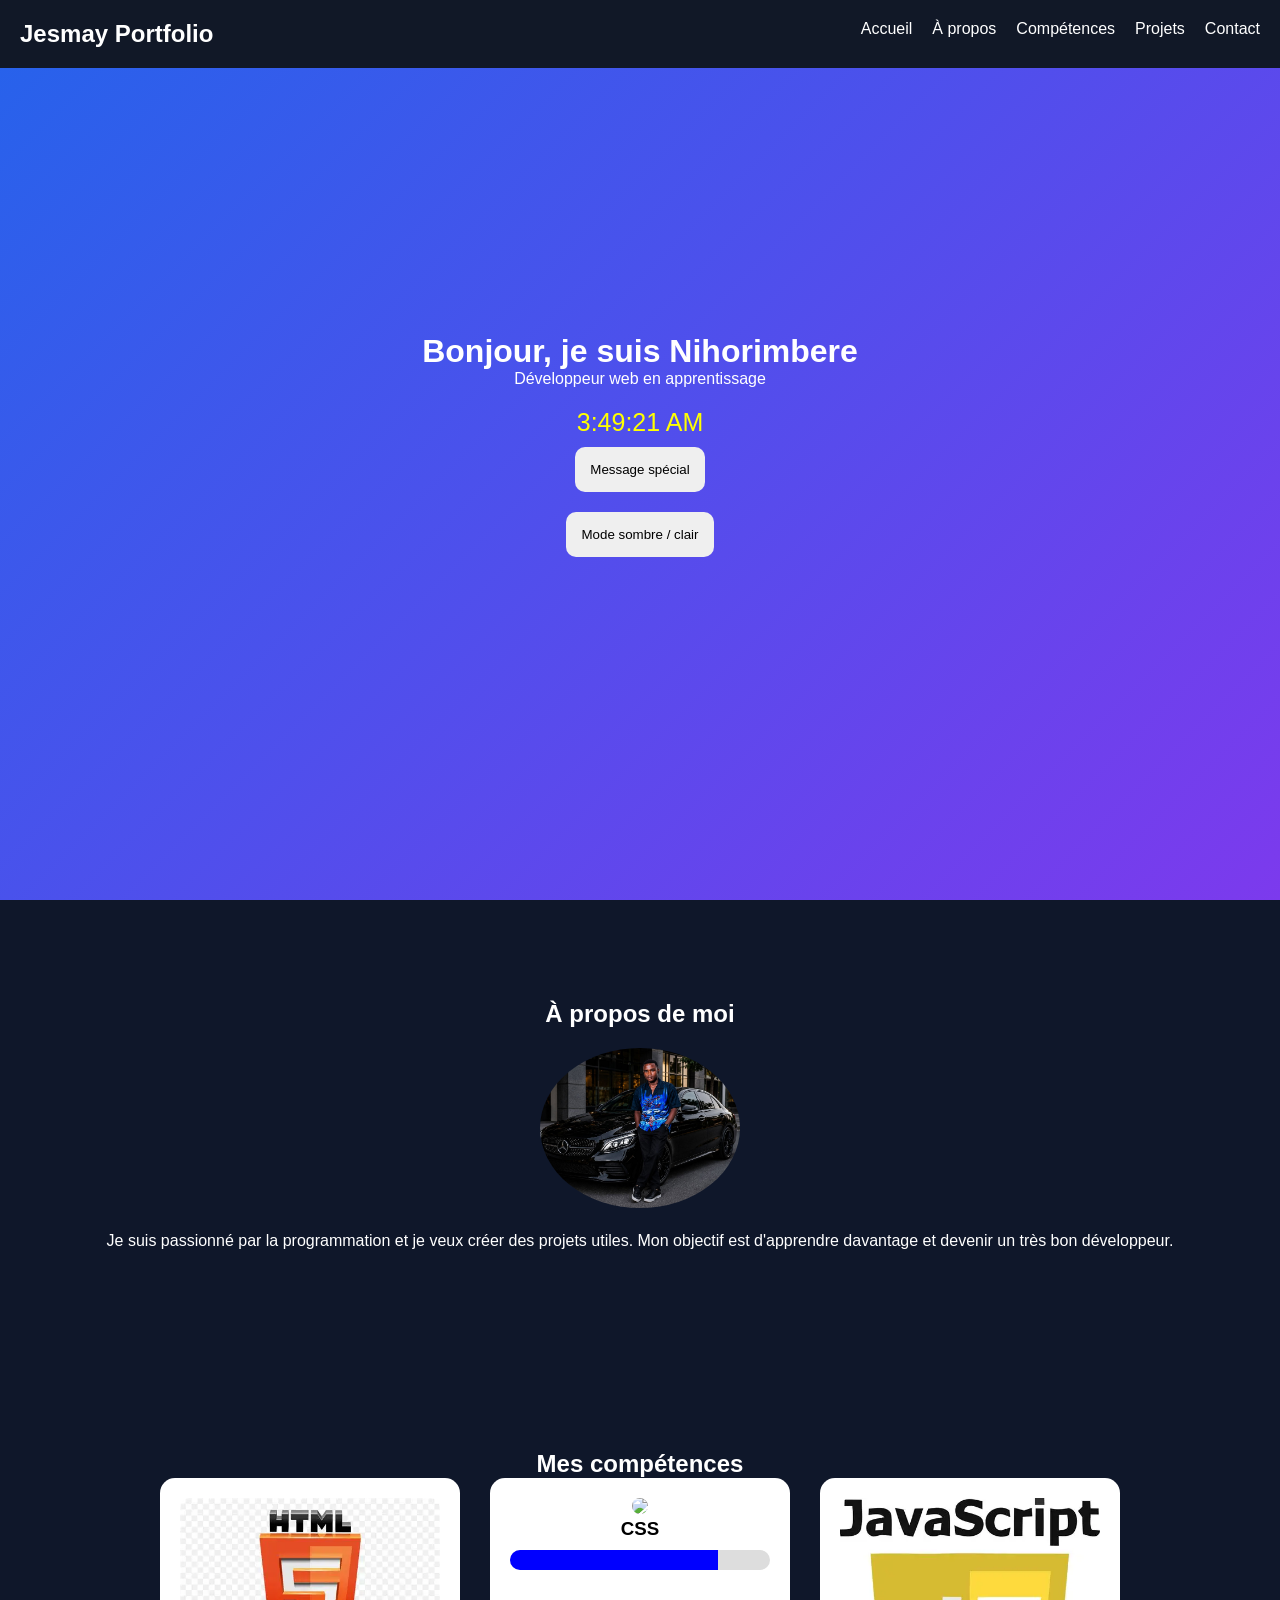
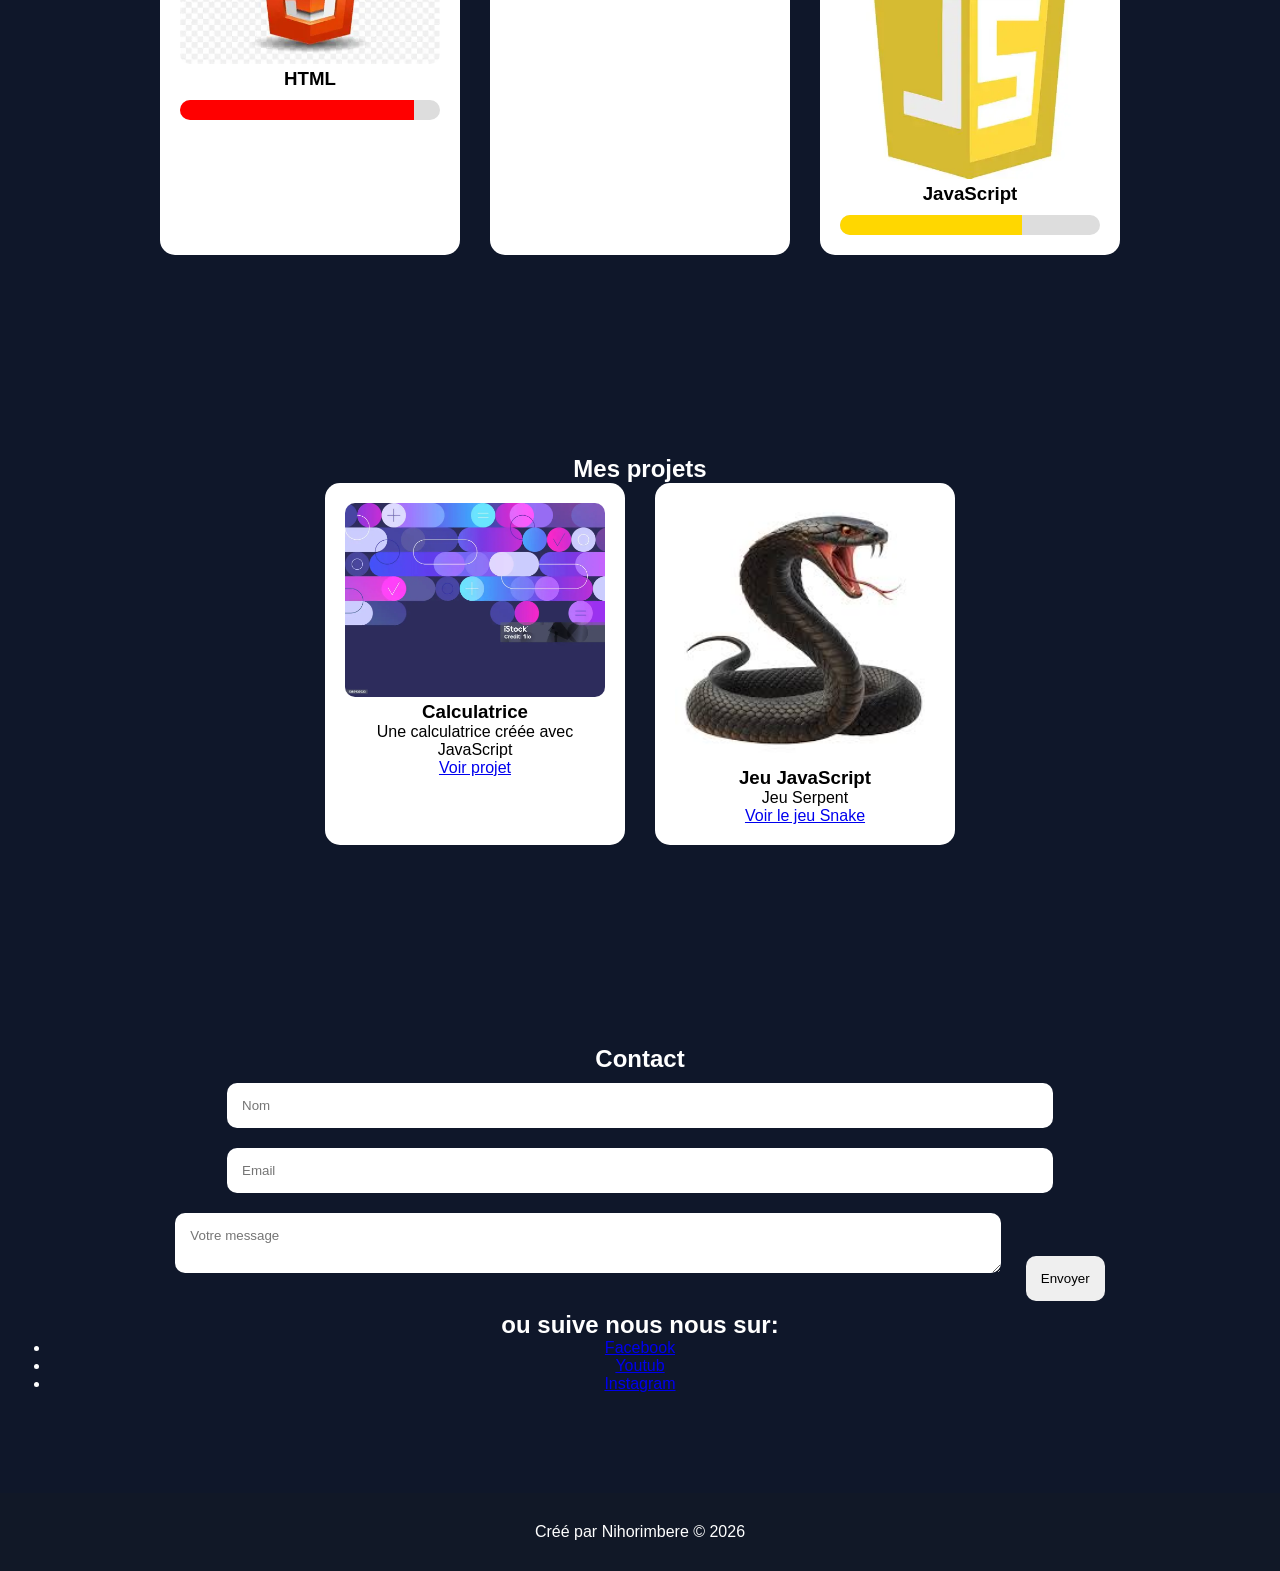
==== index.html @ a15c2839 "Add files via upload" ====
<!DOCTYPE html>
<html lang="fr">

<head>
<meta charset="UTF-8">
<meta name="viewport" content="width=device-width, initial-scale=1.0">

<title>Portfolio de Nihorimbere</title>

<link rel="stylesheet" href="style.css">
</head>

<body>

<nav>

<h2>Jesmay Portfolio</h2>

<ul>
<li><a href="#accueil">Accueil</a></li>
<li><a href="#apropos">À propos</a></li>
<li><a href="#competences">Compétences</a></li>
<li><a href="#projets">Projets</a></li>
<li><a href="#contact">Contact</a></li>
</ul>

</nav>

<header id="accueil">

<h1>Bonjour, je suis Nihorimbere</h1>

<p>Développeur web en apprentissage</p>

<div id="heure"></div>

<button onclick="messageParents()">
Message spécial
</button>

<button onclick="changerMode()">
Mode sombre / clair
</button>

</header>

<section id="apropos">

<h2>À propos de moi</h2>

<img src="images/photo.jpg" class="photo">

<p>
Je suis passionné par la programmation et je veux créer
des projets utiles.
Mon objectif est d'apprendre davantage et devenir
un très bon développeur.
</p>

</section>

<section id="competences">

<h2>Mes compétences</h2>

<div class="cards">

<div class="card">
<img src="icones/html.png">
<h3>HTML</h3>
<div class="progress">
<div class="html"></div>
</div>
</div>

<div class="card">
<img src="icones/css.png">
<h3>CSS</h3>
<div class="progress">
<div class="css"></div>
</div>
</div>

<div class="card">
<img src="icones/javascript.png">
<h3>JavaScript</h3>
<div class="progress">
<div class="javascript"></div>
</div>
</div>

</div>

</section>

<section id="projets">

<h2>Mes projets</h2>

<div class="cards">

<div class="card">
<img src="images/projet1.jpg">
<h3>Calculatrice</h3>
<p>Une calculatrice créée avec JavaScript</p>
<a href="projets/calculatrice.html">Voir projet</a>
</div>

<div class="card">
<img src="images/projet2.jpg">
<h3>Jeu JavaScript</h3>
<p>Jeu Serpent</p>
<a href="projets/jeu.html">Voir le jeu Snake</a>
</div>

</div>

</section>

<section id="contact">

<h2>Contact</h2>

<input type="text" placeholder="Nom">
<input type="email" placeholder="Email">
<textarea placeholder="Votre message"></textarea>

<button onclick="envoyer()">
Envoyer
</button>
<h2>ou suive nous nous sur: </h2>

<ul>
    <li> <a href="#" target="_blank"><i class="fa-brands fa-facebook">

    </i> Facebook</a> </li>
     <li> <a href="#">Youtub</a> </li>
     <li> <a href="#">Instagram</a>
     </li>
</ul>

</section>

<footer>

<p>
Créé par Nihorimbere © 2026
</p>

</footer>

<script src="script.js"></script>

</body>
</html>
---- style.css ----
*{
margin:0;
padding:0;
box-sizing:border-box;
font-family:Arial,sans-serif;
scroll-behavior:smooth;
}

body{
background:#0f172a;
color:white;
transition:0.5s;
}

.light{
background:white;
color:black;
}

nav{
position:fixed;
top:0;
width:100%;
padding:20px;
background:#111827;
display:flex;
justify-content:space-between;
z-index:1000;
}

nav ul{
display:flex;
list-style:none;
}

nav li{
margin-left:20px;
}

nav a{
text-decoration:none;
color:white;
}

header{
height:100vh;
display:flex;
flex-direction:column;
justify-content:center;
align-items:center;
text-align:center;

background:
linear-gradient(135deg,#2563eb,#7c3aed);
}

section{
padding:100px 50px;
text-align:center;
}

.cards{
display:flex;
justify-content:center;
gap:30px;
flex-wrap:wrap;
}

.card{
width:300px;
padding:20px;
border-radius:15px;
background:white;
color:black;
transition:0.5s;
}

.card:hover{
transform:translateY(-10px);
}

.card img{
width:100%;
border-radius:10px;
}

.photo{
width:200px;
border-radius:50%;
margin:20px;
}

.progress{
background:#ddd;
height:20px;
border-radius:20px;
overflow:hidden;
margin-top:10px;
}

.html{
width:90%;
height:100%;
background:red;
}

.css{
width:80%;
height:100%;
background:blue;
}

.javascript{
width:70%;
height:100%;
background:gold;
}

input,
textarea{
width:70%;
padding:15px;
margin:10px;
border:none;
border-radius:10px;
}

button{
padding:15px;
border:none;
border-radius:10px;
cursor:pointer;
margin:10px;
}

footer{
padding:30px;
background:#111827;
text-align:center;
}

#heure{
font-size:25px;
color:yellow;
margin-top:20px;
}
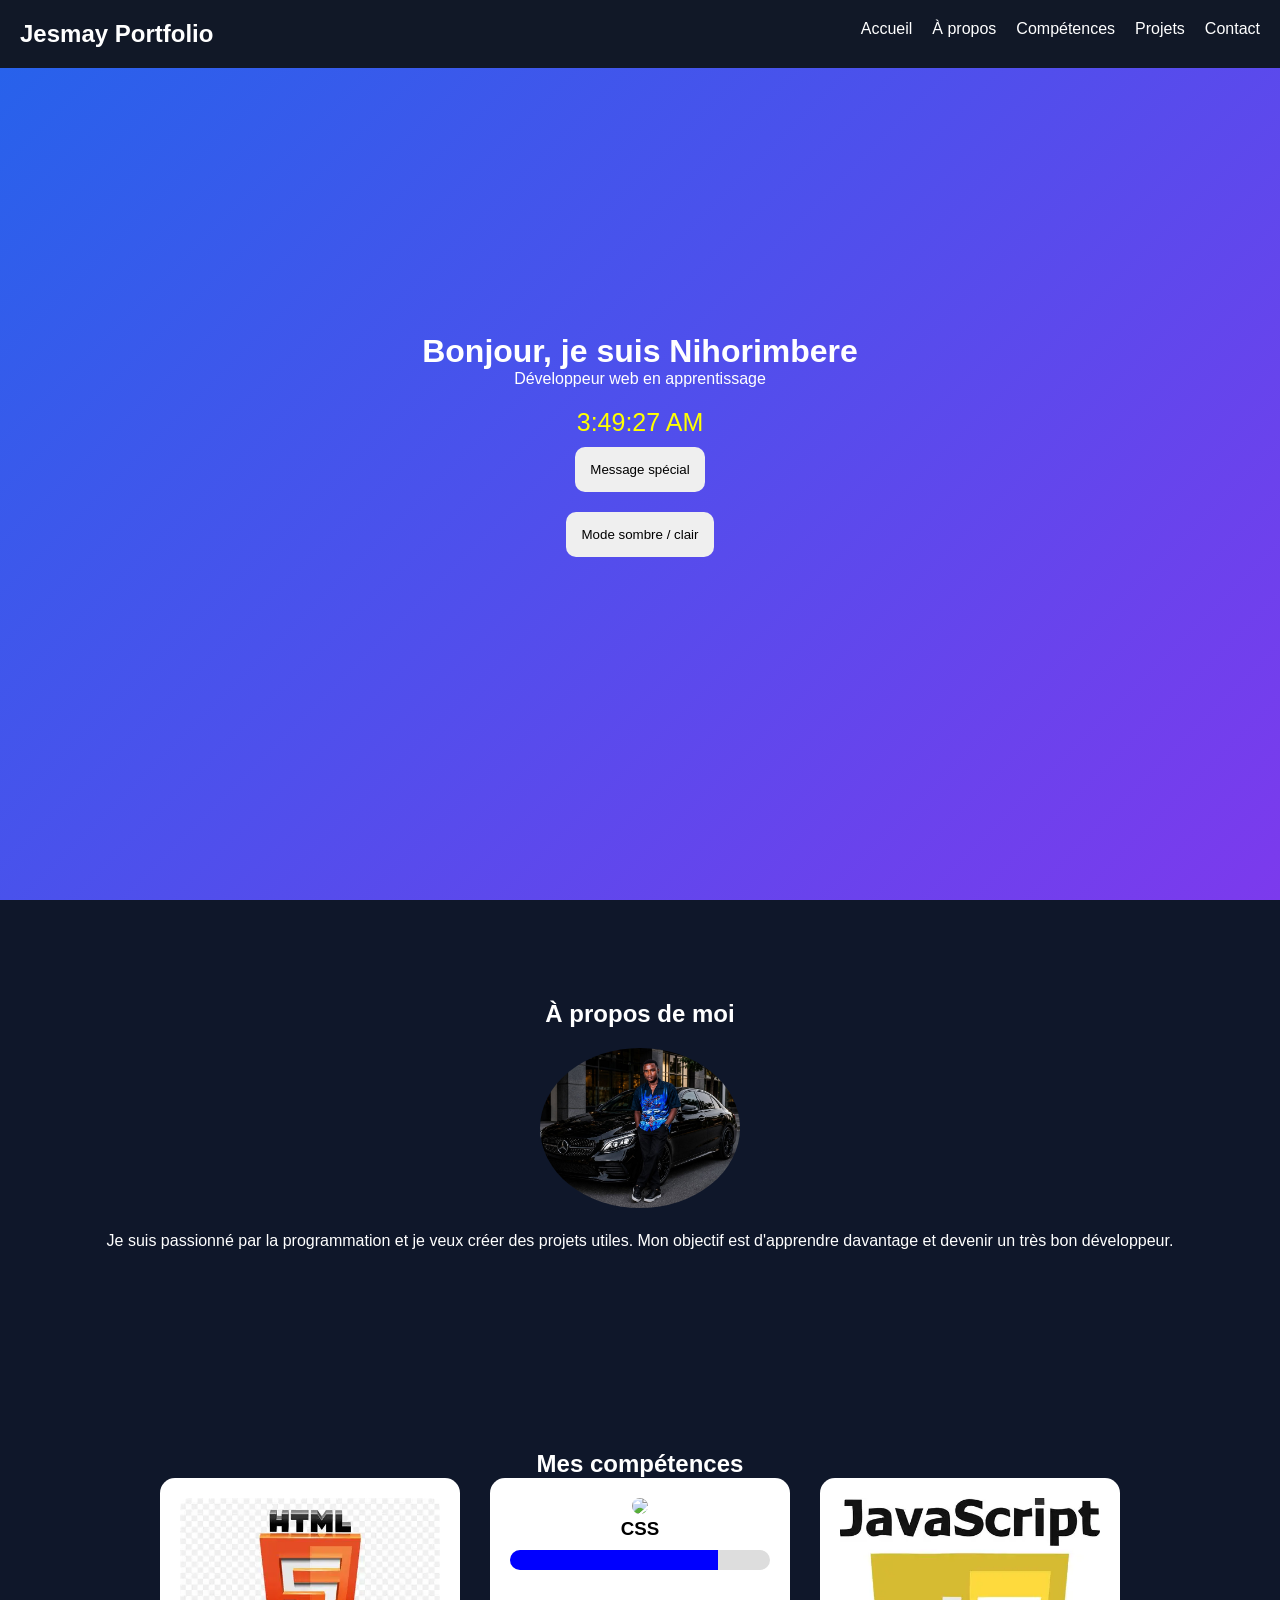
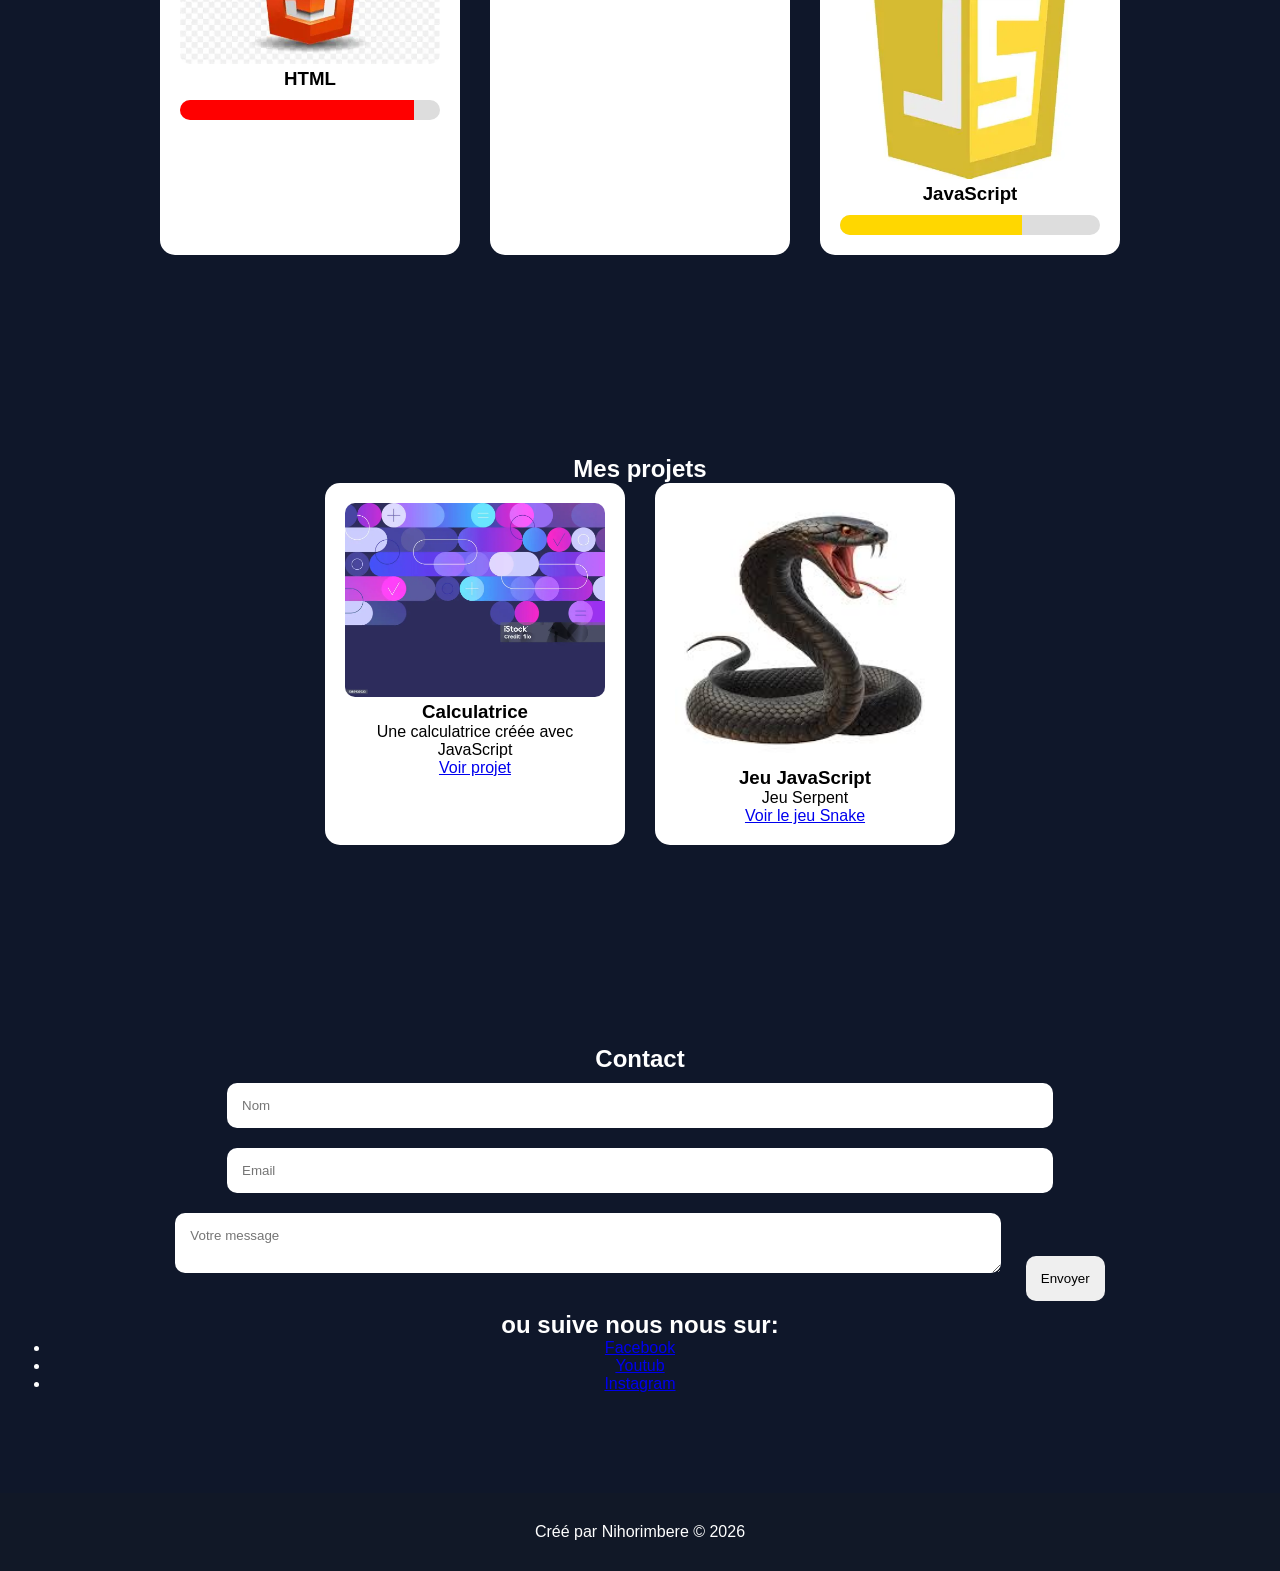
==== commit b9340c63: "Fix HTML formatting and update links" ====
--- a/index.html
+++ b/index.html
@@ -134,7 +134,7 @@
     <li> <a href="#" target="_blank"><i class="fa-brands fa-facebook">
 
     </i> Facebook</a> </li>
-     <li> <a href="#">Youtub</a> </li>
+     <li> <a href="UCi5kyVfidJBt2f_FTk9cHAQ">Youtub</a> </li>
      <li> <a href="#">Instagram</a>
      </li>
 </ul>
@@ -152,4 +152,4 @@
 <script src="script.js"></script>
 
 </body>
-</html>+</html>
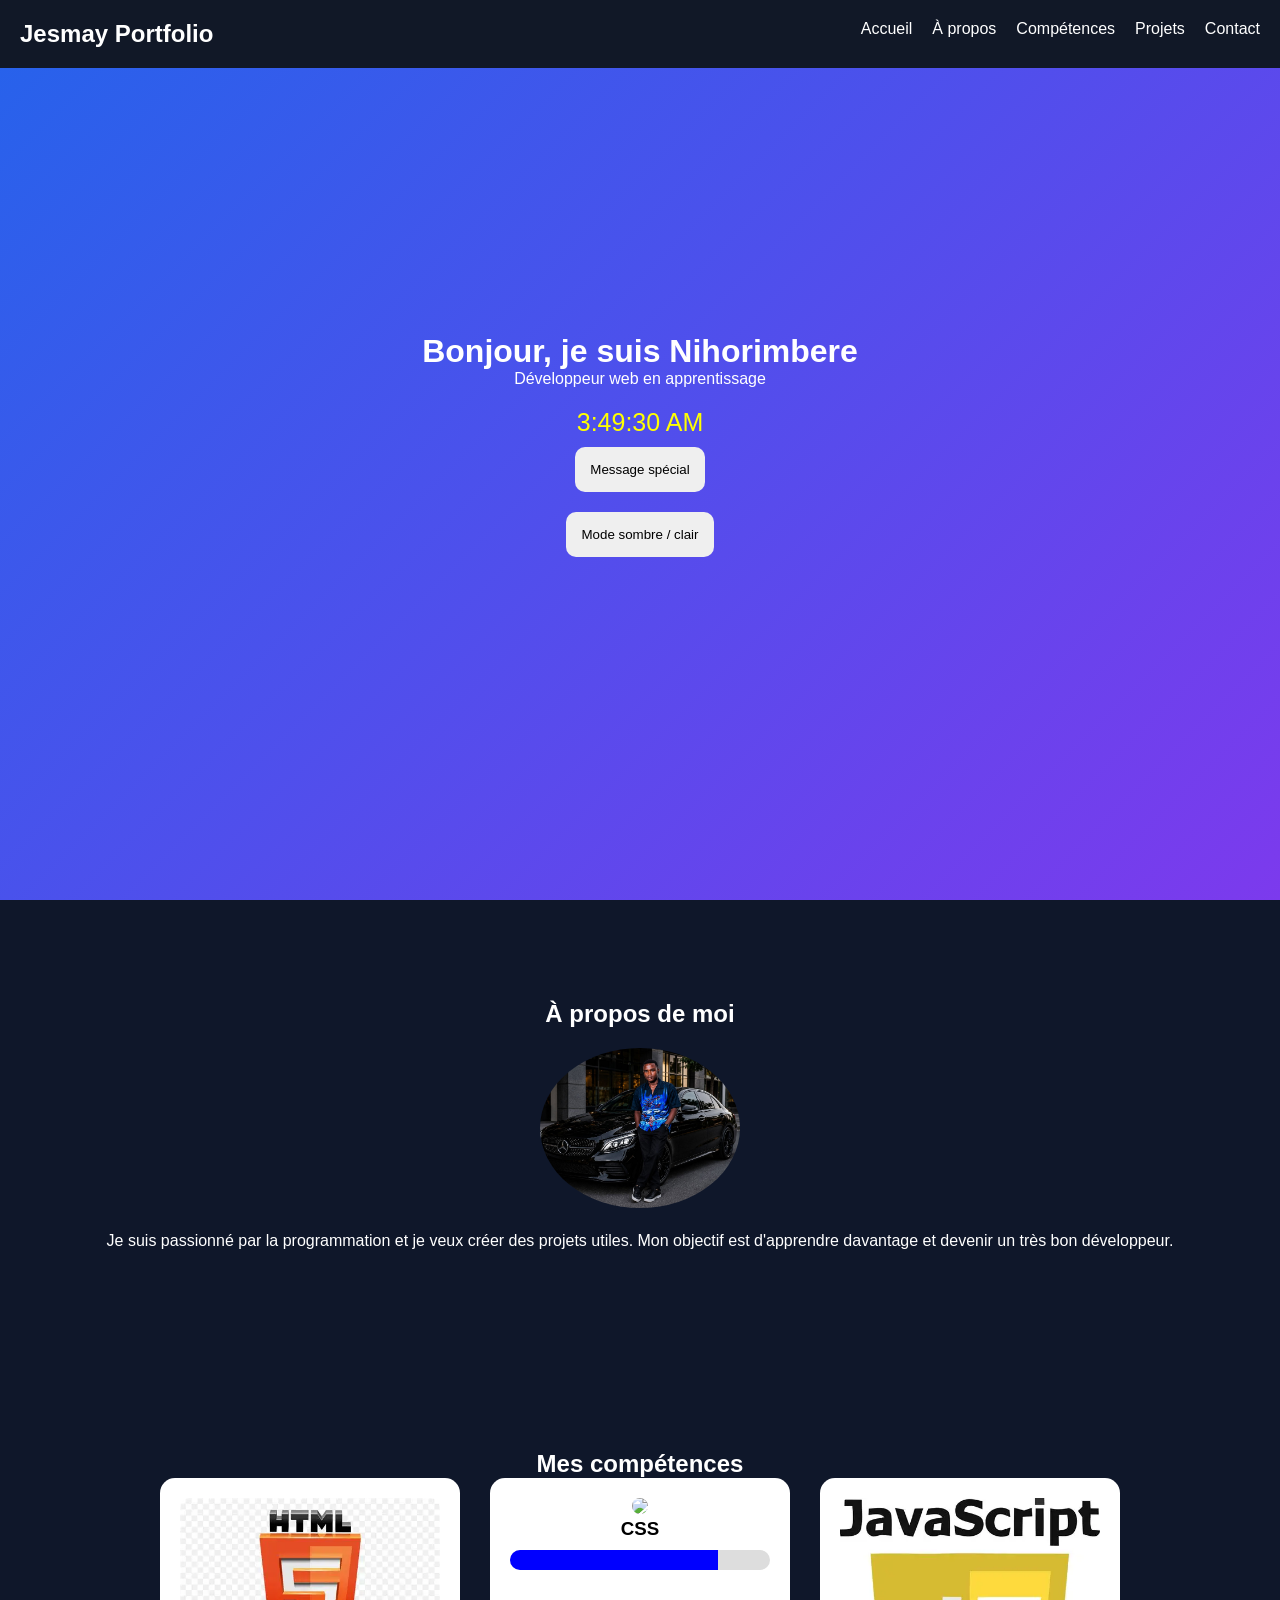
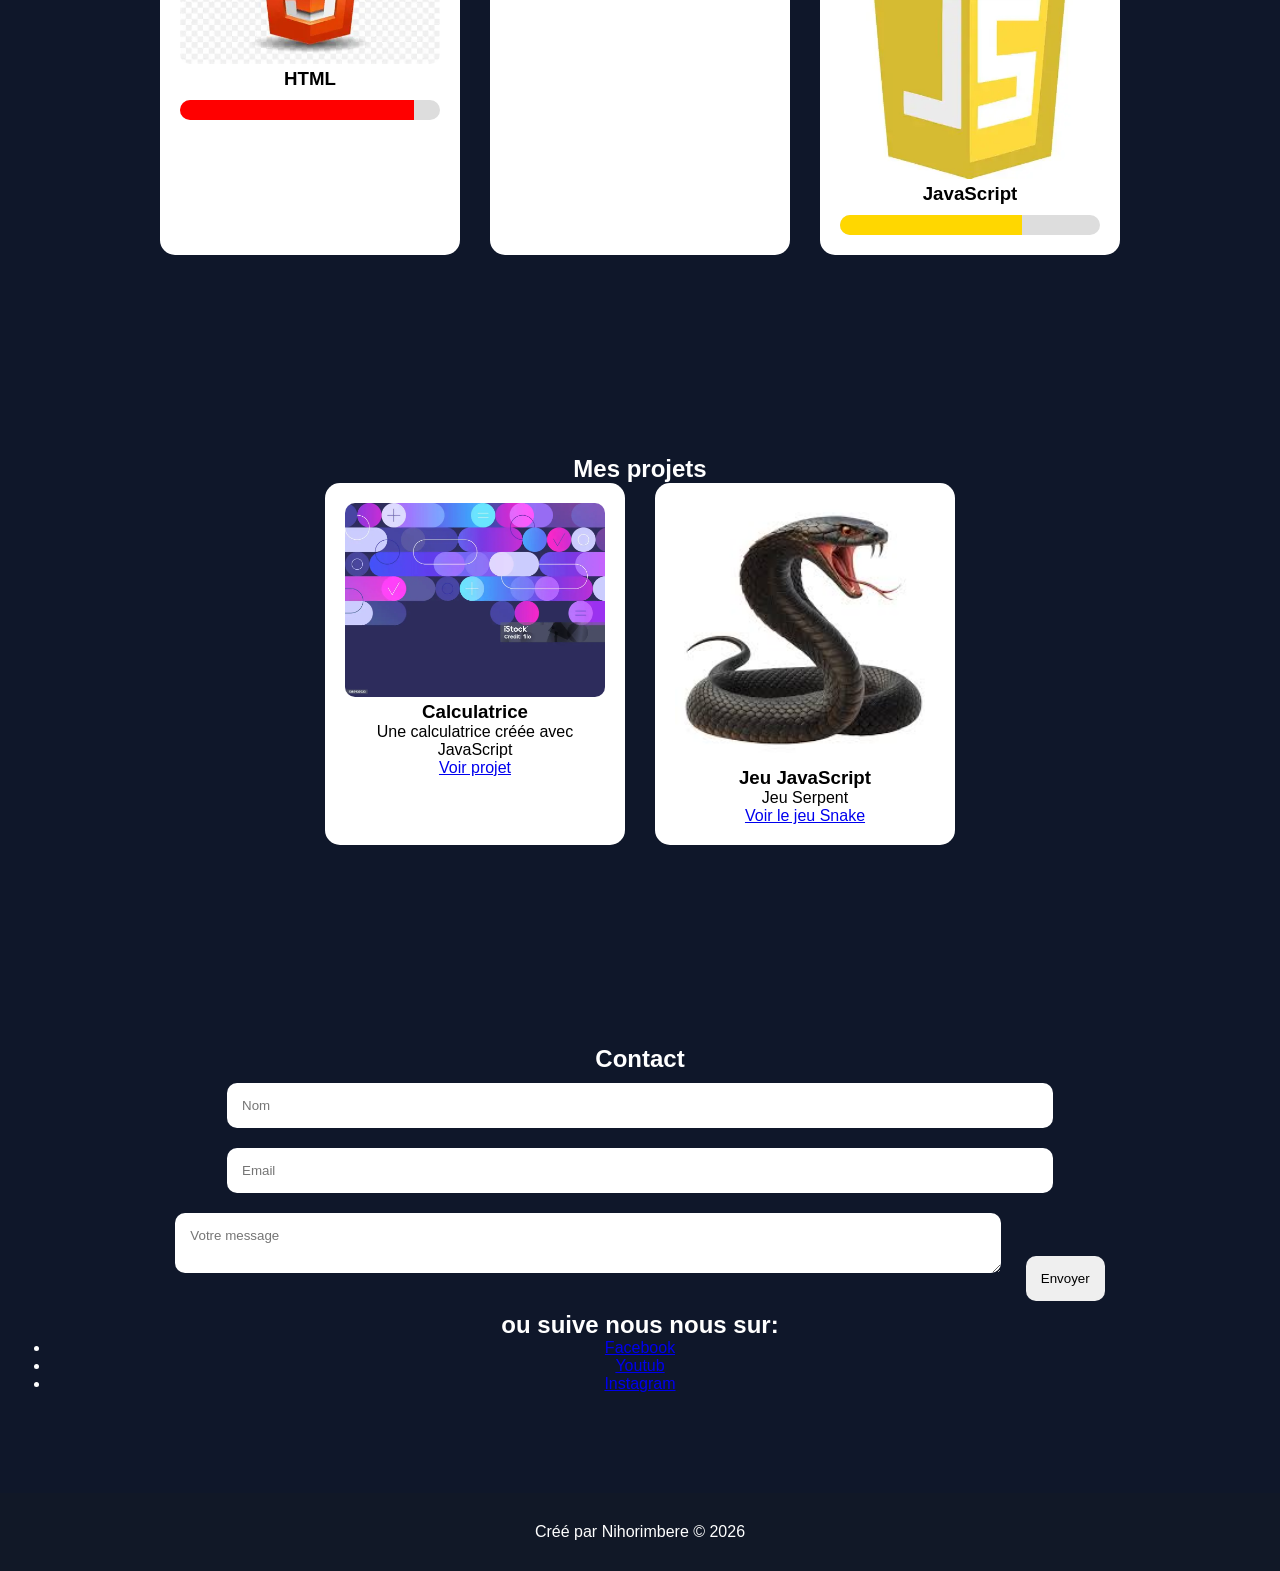
==== commit c1b9688a: "Fix HTML formatting and update YouTube link" ====
--- a/index.html
+++ b/index.html
@@ -134,7 +134,7 @@
     <li> <a href="#" target="_blank"><i class="fa-brands fa-facebook">
 
     </i> Facebook</a> </li>
-     <li> <a href="UCi5kyVfidJBt2f_FTk9cHAQ">Youtub</a> </li>
+     <li> <a href="https://www.youtube.com/@Jesus_Mr-n7m">Youtub</a> </li>
      <li> <a href="#">Instagram</a>
      </li>
 </ul>
